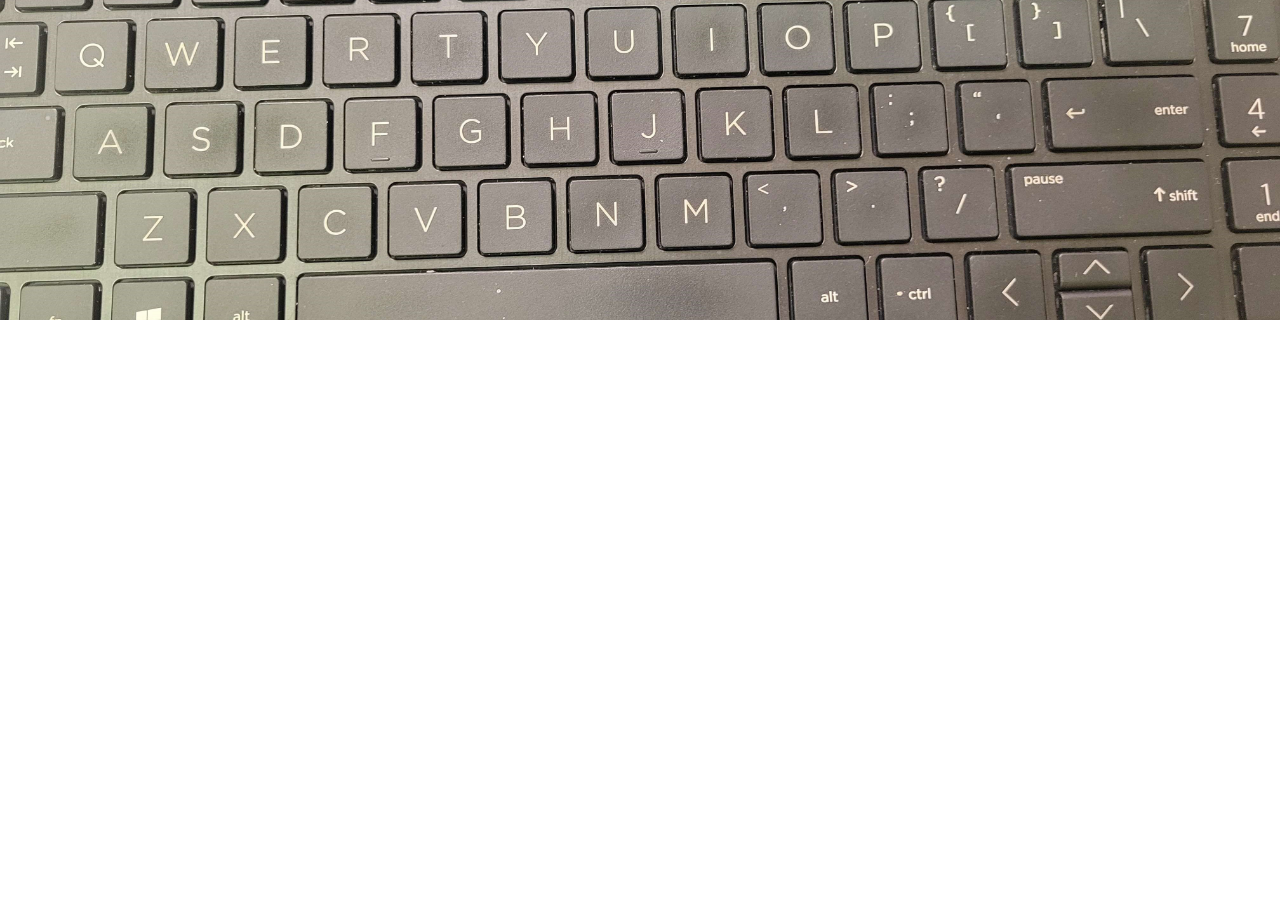
==== about.html @ d98260fb "redesigning" ====
<!DOCTYPE html>
<head>
    <meta charset="utf-8" />
    <title>Ryan Smith</title>
    <link rel="stylesheet" href="./style.css">
</head>
<body>
    <div id="aboutMeTop">
        <img src="./placeHolder.jpg" alt="placeholder" id="aboutMeTopPhoto">
    </div>
</body>
</html>
---- style.css ----
body{
    margin: 0;
    padding: 0;
}

#aboutMeTop{
    display: flex;
    justify-content: center;
    background-color: blueviolet;
}

#aboutMeTopPhoto, #aboutmeTop{
    max-width: 100%;
}
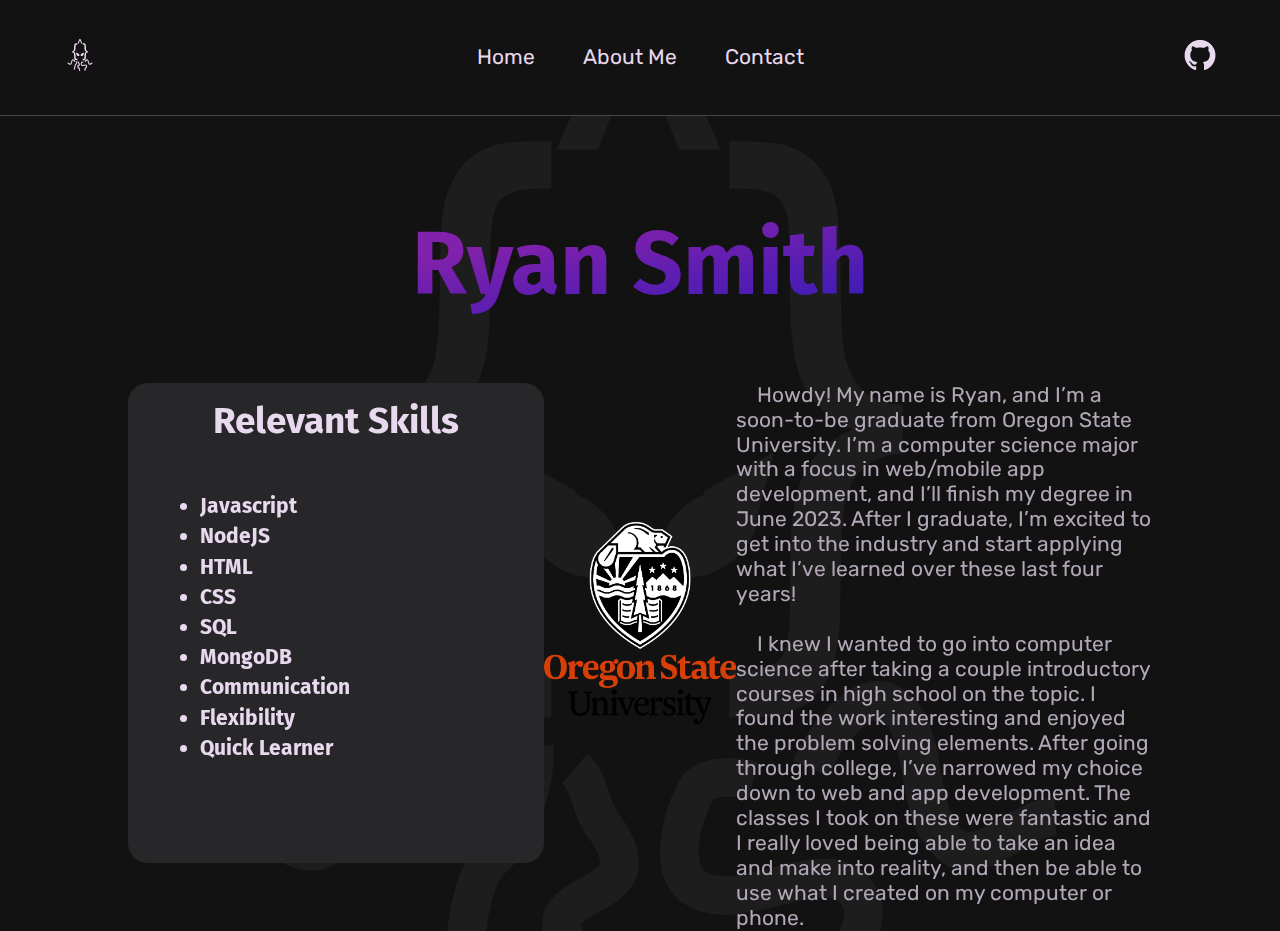
==== commit 48944369: "Redesign pt 1" ====
--- a/about.html
+++ b/about.html
@@ -2,11 +2,65 @@
 <head>
     <meta charset="utf-8" />
     <title>Ryan Smith</title>
+    <link rel="stylesheet" href="https://fonts.googleapis.com/css2?family=Rubik">
+    <link rel="stylesheet" href="https://fonts.googleapis.com/css2?family=Fira+Sans">
     <link rel="stylesheet" href="./style.css">
 </head>
 <body>
-    <div id="aboutMeTop">
-        <img src="./placeHolder.jpg" alt="placeholder" id="aboutMeTopPhoto">
+    
+    <div class="header">
+        <a href="./index.html">
+            <img src="./squid-black.svg" alt="SquidHater1" id="myLogo">
+        </a>
+
+        <div class="navigation">
+            <a href="./index.html" class="navLink" id="homeLink">
+                <p class="navText">Home</p>
+            </a>
+            <a href="./about.html" class="navLink" id="aboutLink">
+                <p class="navText">About Me</p>
+            </a>
+            <a href="./contact.html" class="navLink" id="ContactLink">
+                <p class="navText">Contact</p>
+            </a>
+        </div>
+
+        <a href="https://github.com/SquidHater1">
+            <img src="./github-mark.png" alt="Github" id="githubLogo">
+        </a>
     </div>
+
+    <div class="hero" id="aboutHero">
+        <h1 class="gradientText" id="aboutTitle">Ryan Smith</h1>
+        <div id="aboutHeroContent">
+            <div id="relevantSkills">
+                <div id="relevantSkillsContent">
+                    <h4 id="relevantSkillsTitle">Relevant Skills</h4>
+                    <ul id="relevantSkillsList">
+                        <li>Javascript</li>
+                        <li>NodeJS</li>
+                        <li>HTML</li>
+                        <li>CSS</li>
+                        <li>SQL</li>
+                        <li>MongoDB</li>
+                        <li>Communication</li>
+                        <li>Flexibility</li>
+                        <li>Quick Learner</li>
+                    </ul>
+                </div>
+            </div>
+            <img src="./osuLogo.png" id="osuLogo">
+            <div id="aboutMeText">
+                <p id="aboutMeP">&emsp;Howdy! My name is Ryan, and I’m a soon-to-be graduate from Oregon State University. I’m a computer science major with a focus in web/mobile app development, and I’ll finish my degree in June 2023. After I graduate, I’m excited to get into the industry and start applying what I’ve learned over these last four years!<br><br>&emsp;I knew I wanted to go into computer science after taking a couple introductory courses in high school on the topic. I found the work interesting and enjoyed the problem solving elements. After going through college, I’ve narrowed my choice down to web and app development. The classes I took on these were fantastic and I really loved being able to take an idea and make into reality, and then be able to use what I created on my computer or phone.</p>
+            </div>
+        </div>
+    </div>
+
+    <div class="backgroundDiv">
+        <img src="./squid-black.svg" id="backgroundImg">
+    </div>
+
+    
 </body>
-</html>+
+</html>
--- a/style.css
+++ b/style.css
@@ -1,14 +1,302 @@
-body{
-    margin: 0;
-    padding: 0;
-}
-
-#aboutMeTop{
-    display: flex;
-    justify-content: center;
-    background-color: blueviolet;
-}
-
-#aboutMeTopPhoto, #aboutmeTop{
-    max-width: 100%;
+:root{
+    --primary: #8221AB;
+    --secondary: #321AB8;
+    --mainBackground: #121212;
+    --white: #E8D9EE;
+    --white75: #B2A7B7;
+    --white50: #7D7680;
+    --white25: #484449;
+    --white10: #272628;
+    --white5: #1D1C1D;
+    --error: #D81639;
+}
+
+html, body{
+    margin:0px;
+    padding:0px;
+}
+
+body{
+    background-color: var(--mainBackground);
+}
+
+a{
+    color: var(--white);
+    text-decoration: none;
+}
+
+a :hover{
+    text-decoration: underline;
+}
+
+h1, h2, h3, h4, h5, h6{
+    font-family: "Fira Sans", sans-serif;
+    color: var(--white);
+    font-weight: bold;
+    margin: 0px;
+    padding: 0px;
+}
+
+h1{
+    font-size: 89px;
+    line-height: 106.8px;
+}
+
+h2{
+    font-size:67px;
+    line-height: 80.4px;
+}
+
+h3{
+    font-size:50px;
+    font-weight: normal;
+    line-height: 60px;
+}
+
+h4{
+    font-size:37px;
+    line-height: 44.4px;
+}
+
+h5{
+    font-size:28px;
+    line-height: 33.6px;
+}
+
+h6{
+    font-size:21px;
+    line-height: 25.2px;
+}
+
+p{
+    color: var(--white75);
+    font-size: 21px;
+    font-family: "Rubik", sans-serif;
+    line-height: 24.9px;
+}
+
+.backgroundDiv{
+    display: flex;
+    justify-content: center;
+    align-items: center;
+    position: fixed;
+    top: 0px;
+    width: 100%;
+    z-index: -1;
+}
+
+#backgroundImg{
+    width: 1080px;
+    height: 1080px;
+    filter: invert(11%) sepia(0%) saturate(2648%) hue-rotate(357deg) brightness(89%) contrast(96%);
+}
+
+.header{
+    padding-top: 24px;
+    padding-bottom:24px;
+    padding-left: 64px;
+    padding-right: 64px;
+    display: flex;
+    justify-content: space-between;
+    align-items: center;
+    align-content: center;
+    border-bottom: 1px solid var(--white25);
+    background-color: var(--mainBackground);
+    position: sticky;
+    top: 0px;
+    z-index: 1;
+}
+
+.navigation{
+    display: flex;
+}
+
+#myLogo{
+    width: 32px;
+    height: 32px;
+    filter: invert(96%) sepia(2%) saturate(5751%) hue-rotate(201deg) brightness(91%) contrast(107%);
+}
+
+.navLink{
+    text-decoration: none;
+    padding-left: 24px;
+    padding-right: 24px;
+}
+
+.navText{
+    color: var(--white);
+}
+
+#githubLogo{
+    width: 32px;
+    height: 32px;
+}
+
+.hero{
+    display: flex;
+    justify-content: space-between;
+    padding-left:128px;
+    padding-right: 128px;;
+    padding-top: 96px;
+    align-items: center;
+    padding-bottom: 800px;
+    gap: 64px;
+}
+
+.homeIntro{
+    display: flex;
+    flex-direction: column;
+    width: 640px;
+    height: 540px;
+    justify-content: space-evenly;
+    align-items: center;
+    text-align: center;
+}
+
+.gradientText{
+    background-image: linear-gradient(170deg, rgba(130,33,171,1) 25%, rgba(50,26,184,1) 100%);
+    background-clip: text;
+    -webkit-background-clip: text;
+    color: transparent;
+    width:fit-content;
+}
+
+#seeWorkButton{
+    display: flex;
+    justify-content: center;
+    align-items: center;
+    padding-left: 64px;
+    padding-right: 64px;
+    padding-top: 16px;
+    padding-bottom: 16px;
+    border-radius: 100px;
+    background: rgb(130,33,171);
+    background: linear-gradient(170deg, rgba(130,33,171,1) 25%, rgba(50,26,184,1) 100%);
+}
+
+.buttonText{
+    color: var(--white);
+    font-weight: bold;
+}
+
+.buttonDownArrow{
+    width: 32px;
+    height: 32px;
+    padding-left: 24px;
+    filter: invert(96%) sepia(2%) saturate(5751%) hue-rotate(201deg) brightness(91%) contrast(107%);
+}
+
+.homePhoto{
+    background-color: var(--white10);
+    width: 400px;
+    padding: 40px;
+    border-radius: 20px;
+}
+
+.projectsArea{
+    display: flex;
+    flex-direction: column;
+    justify-content:space-between;
+    align-items: center;
+    padding-left: 64px;
+    padding-right: 64px;
+}
+
+
+.projectsList{
+    padding-top: 96px;
+    display: flex;
+    flex-wrap: wrap;
+    width: 100%;
+    justify-content: center;
+    align-items: center;
+    gap: 64px;
+}
+
+.project{
+    width: 400px;
+    height: 600px;
+    background-color: var(--white10);
+    border-radius: 10px;
+    display: flex;
+    flex-direction: column;
+    justify-content: flex-start;
+    align-items: center;
+}
+
+.projectColor{
+    margin-top: 24px;
+    width: 384px;
+    height: 157px;
+    background-color: white;
+}
+
+
+#tahawColor{
+    background-color: #B599D2;
+}
+
+#tahawImg{
+    width: 360px;
+    position: absolute;
+    margin-top: 48px;
+}
+
+#tahawText{
+    margin-top: 64px;
+    text-align: center;
+}
+
+
+
+
+#aboutHero{
+    flex-direction: column;
+    padding-bottom: 0px;
+}
+
+#aboutHeroContent{
+    width: 100%;
+    display: flex;
+    justify-content: space-between;
+    padding-left:0px;
+    padding-right: 0px;
+    align-items: center;
+}
+
+#relevantSkills{
+    width: 480px;
+    height: 480px;
+    background-color: var(--white10);
+    border-radius: 20px;
+}
+
+#relevantSkillsContent{
+    text-align: center;
+    margin-top: 16px;
+}
+
+ul#relevantSkillsList{
+    text-align: left;
+    font-family: "Fira Sans", sans-serif;
+    color: var(--white);
+    font-weight: bold;
+    font-size:21px;
+    line-height: 30.2px;
+    margin-top: 48px;
+    margin-left: 32px;
+}
+
+#aboutMeText{
+    width: 480px;
+    height: 480px;
+    
+}
+#aboutMeP{
+    margin: 0px;
+    padding: 0px;
+}
+
+#osuLogo{
+    width: 192px;
 }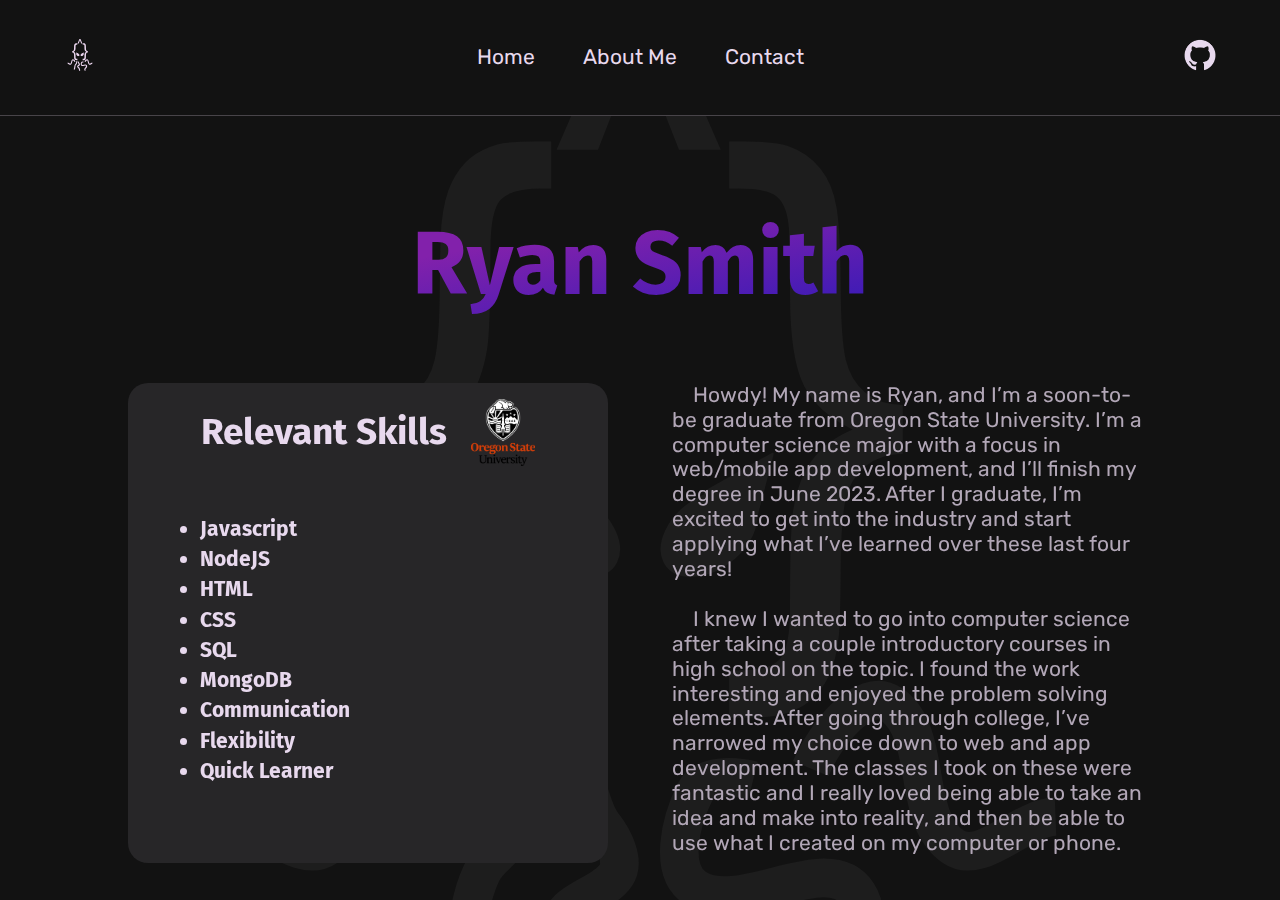
==== commit c8af1dba: "Repositioned OSU logo" ====
--- a/about.html
+++ b/about.html
@@ -35,7 +35,11 @@
         <div id="aboutHeroContent">
             <div id="relevantSkills">
                 <div id="relevantSkillsContent">
-                    <h4 id="relevantSkillsTitle">Relevant Skills</h4>
+                    <div id="relevantSkillsTitleDiv">
+                        <h4 id="relevantSkillsTitle">Relevant Skills</h4>
+                        <img src="./osuLogo.png" id="osuLogo">
+                    </div>
+                    
                     <ul id="relevantSkillsList">
                         <li>Javascript</li>
                         <li>NodeJS</li>
@@ -49,7 +53,7 @@
                     </ul>
                 </div>
             </div>
-            <img src="./osuLogo.png" id="osuLogo">
+            
             <div id="aboutMeText">
                 <p id="aboutMeP">&emsp;Howdy! My name is Ryan, and I’m a soon-to-be graduate from Oregon State University. I’m a computer science major with a focus in web/mobile app development, and I’ll finish my degree in June 2023. After I graduate, I’m excited to get into the industry and start applying what I’ve learned over these last four years!<br><br>&emsp;I knew I wanted to go into computer science after taking a couple introductory courses in high school on the topic. I found the work interesting and enjoyed the problem solving elements. After going through college, I’ve narrowed my choice down to web and app development. The classes I took on these were fantastic and I really loved being able to take an idea and make into reality, and then be able to use what I created on my computer or phone.</p>
             </div>
--- a/style.css
+++ b/style.css
@@ -186,9 +186,10 @@
     filter: invert(96%) sepia(2%) saturate(5751%) hue-rotate(201deg) brightness(91%) contrast(107%);
 }
 
-.homePhoto{
+homePhoto{
     background-color: var(--white10);
     width: 400px;
+    height: 400px;
     padding: 40px;
     border-radius: 20px;
 }
@@ -271,6 +272,13 @@
     border-radius: 20px;
 }
 
+#relevantSkillsTitleDiv{
+    display: flex;
+    justify-content: center;
+    align-items: center;
+    gap: 24px;
+}
+
 #relevantSkillsContent{
     text-align: center;
     margin-top: 16px;
@@ -298,5 +306,5 @@
 }
 
 #osuLogo{
-    width: 192px;
+    width: 64px;
 }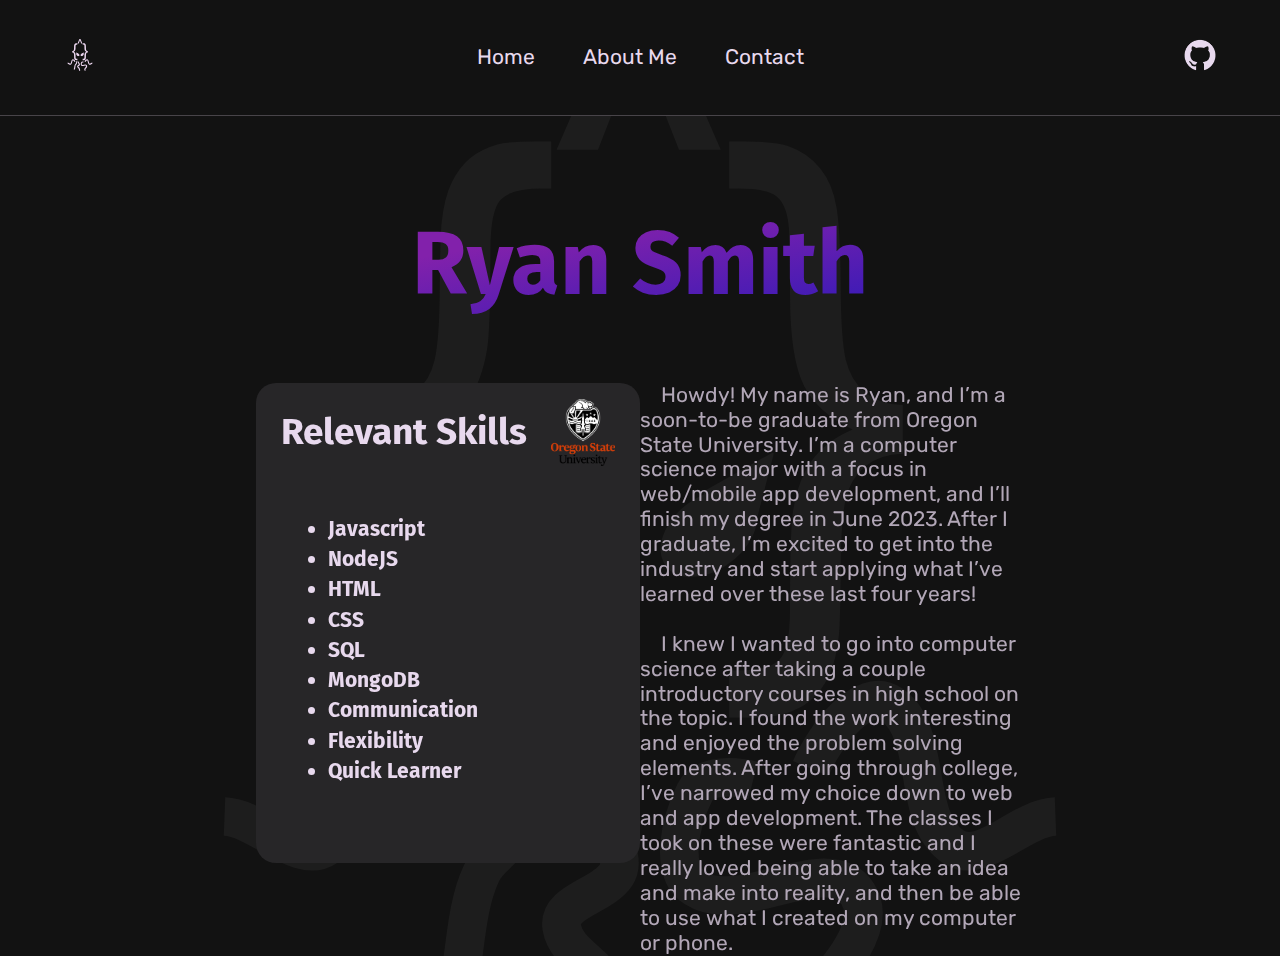
==== commit 6c9208a7: "Added form and started js" ====
--- a/about.html
+++ b/about.html
@@ -5,6 +5,7 @@
     <link rel="stylesheet" href="https://fonts.googleapis.com/css2?family=Rubik">
     <link rel="stylesheet" href="https://fonts.googleapis.com/css2?family=Fira+Sans">
     <link rel="stylesheet" href="./style.css">
+    <script src="./index.js" charset="utf-8" defer></script>
 </head>
 <body>
     
--- a/style.css
+++ b/style.css
@@ -68,7 +68,7 @@
     line-height: 25.2px;
 }
 
-p{
+p, .formText{
     color: var(--white75);
     font-size: 21px;
     font-family: "Rubik", sans-serif;
@@ -161,7 +161,7 @@
     width:fit-content;
 }
 
-#seeWorkButton{
+#seeWorkButton, #submitFormButton{
     display: flex;
     justify-content: center;
     align-items: center;
@@ -186,7 +186,7 @@
     filter: invert(96%) sepia(2%) saturate(5751%) hue-rotate(201deg) brightness(91%) contrast(107%);
 }
 
-homePhoto{
+#homePhoto{
     background-color: var(--white10);
     width: 400px;
     height: 400px;
@@ -237,13 +237,13 @@
     background-color: #B599D2;
 }
 
-#tahawImg{
+.projectImg{
     width: 360px;
     position: absolute;
     margin-top: 48px;
 }
 
-#tahawText{
+.projectText{
     margin-top: 64px;
     text-align: center;
 }
@@ -254,6 +254,8 @@
 #aboutHero{
     flex-direction: column;
     padding-bottom: 0px;
+    padding-left: 256px;
+    padding-right: 256px;
 }
 
 #aboutHeroContent{
@@ -307,4 +309,55 @@
 
 #osuLogo{
     width: 64px;
+}
+
+#contactFormDiv{
+    margin-top: 96px;
+    background-color: var(--white10);
+    margin-left: 480px;
+    margin-right: 480px;
+    display: flex;
+    flex-direction: column;
+    justify-content: center;
+    align-items: center;
+    padding-top: 32px;
+    padding-bottom: 32px;
+    min-width: 512px;
+    border-radius: 20px;
+}
+
+#contactForm{
+    display: flex;
+    flex-direction: column;
+    width: 64%;
+}
+
+input[type=text], input[type=email], input[type="tel:123-456-7890"]{
+    background-color: var(--white);
+    border-radius: 4px;
+    border: 4px solid;
+    border-color: var(--white);
+    width: 100%;
+    height: 40px;
+    margin-bottom: 24px;
+}
+
+input[type=text]:focus, input[type=email]:focus, input[type="tel:123-456-7890"]:focus{
+    border-color: var(--primary);
+}
+
+input:required:not(:focus):not(:placeholder-shown):invalid{
+    border-color: var(--error);
+}
+
+.formText{
+    color: var(--white75);
+    margin-top: 24px;
+}
+
+#submitFormButton{
+    margin-top: 24px;
+    margin-bottom: 24px;
+    width: 50%;
+    align-self: center;
 }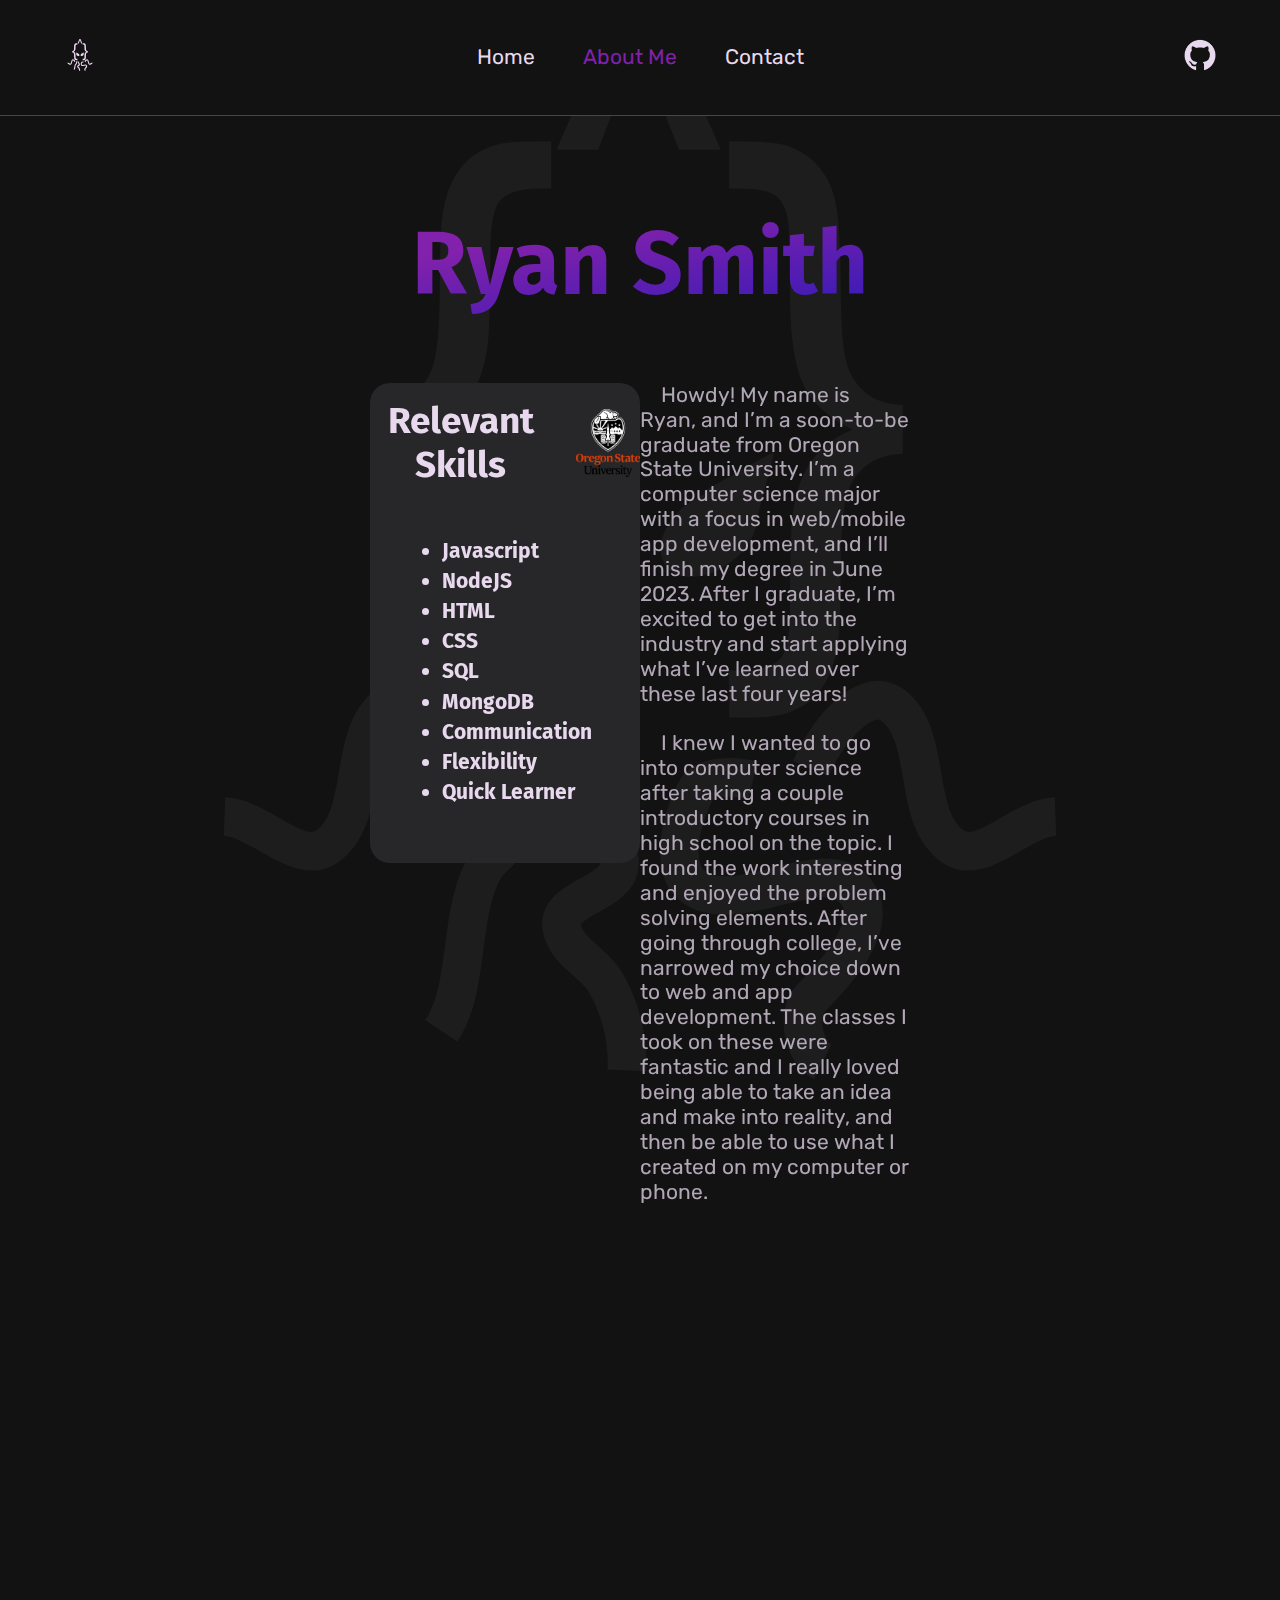
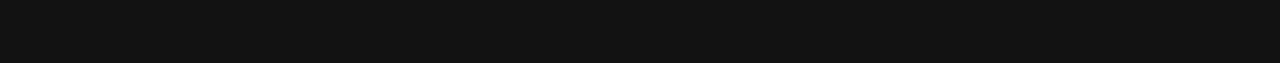
==== commit 42670b4e: "Made better on small screens and more js" ====
--- a/about.html
+++ b/about.html
@@ -1,10 +1,12 @@
 <!DOCTYPE html>
 <head>
     <meta charset="utf-8" />
+    <meta name="viewport" content="width=device-width, initial-scale=1.0">
     <title>Ryan Smith</title>
     <link rel="stylesheet" href="https://fonts.googleapis.com/css2?family=Rubik">
     <link rel="stylesheet" href="https://fonts.googleapis.com/css2?family=Fira+Sans">
     <link rel="stylesheet" href="./style.css">
+    <link rel="icon" href="./squidIcon.ico">
     <script src="./index.js" charset="utf-8" defer></script>
 </head>
 <body>
@@ -16,13 +18,13 @@
 
         <div class="navigation">
             <a href="./index.html" class="navLink" id="homeLink">
-                <p class="navText">Home</p>
+                <p class="navText" id="homeLinkText">Home</p>
             </a>
             <a href="./about.html" class="navLink" id="aboutLink">
-                <p class="navText">About Me</p>
+                <p class="navText" id="aboutLinkText">About Me</p>
             </a>
-            <a href="./contact.html" class="navLink" id="ContactLink">
-                <p class="navText">Contact</p>
+            <a href="./contact.html" class="navLink" id="contactLink">
+                <p class="navText" id="contactLinkText">Contact</p>
             </a>
         </div>
 
--- a/style.css
+++ b/style.css
@@ -134,20 +134,23 @@
 
 .hero{
     display: flex;
-    justify-content: space-between;
-    padding-left:128px;
-    padding-right: 128px;;
-    padding-top: 96px;
-    align-items: center;
-    padding-bottom: 800px;
+    justify-content: space-evenly;
+    margin-left:8.88%;
+    margin-right: 8.88%;
+    margin-top: 96px;
+    align-items: center;
+    margin-bottom: 800px;
     gap: 64px;
+    flex-wrap: wrap;
 }
 
 .homeIntro{
     display: flex;
     flex-direction: column;
-    width: 640px;
-    height: 540px;
+    width: 44.44%;
+    max-width: 640px;
+    min-width: 584px;
+    height: 37.5%;
     justify-content: space-evenly;
     align-items: center;
     text-align: center;
@@ -188,8 +191,10 @@
 
 #homePhoto{
     background-color: var(--white10);
-    width: 400px;
-    height: 400px;
+    width: 27.77%;
+    height: 27.77%;
+    max-width: 400px;
+    min-width: 320px;
     padding: 40px;
     border-radius: 20px;
 }
@@ -203,6 +208,9 @@
     padding-right: 64px;
 }
 
+#projectsTitle{
+    scroll-margin-top: 128px;
+}
 
 .projectsList{
     padding-top: 96px;
@@ -230,6 +238,7 @@
     width: 384px;
     height: 157px;
     background-color: white;
+    border-radius: 5px;
 }
 
 
@@ -237,10 +246,20 @@
     background-color: #B599D2;
 }
 
+#ecloneColor{
+    background-color: #212833;
+}
+
+#goldenColor{
+    background-color: #AB9416;
+}
+
 .projectImg{
-    width: 360px;
+    max-width: 360px;
+    max-height: 180px;
     position: absolute;
     margin-top: 48px;
+    border-radius: 2px;
 }
 
 .projectText{
@@ -311,18 +330,21 @@
     width: 64px;
 }
 
+#contactBodyContent{
+    display: flex;
+    justify-content: center;
+    width: 100%;
+}
+
 #contactFormDiv{
     margin-top: 96px;
     background-color: var(--white10);
-    margin-left: 480px;
-    margin-right: 480px;
-    display: flex;
-    flex-direction: column;
-    justify-content: center;
-    align-items: center;
-    padding-top: 32px;
-    padding-bottom: 32px;
-    min-width: 512px;
+    display: flex;
+    flex-direction: column;
+    justify-content: center;
+    align-items: center;
+    width: 50%;
+    padding: 32px;
     border-radius: 20px;
 }
 
@@ -335,11 +357,11 @@
 input[type=text], input[type=email], input[type="tel:123-456-7890"]{
     background-color: var(--white);
     border-radius: 4px;
-    border: 4px solid;
-    border-color: var(--white);
+    border: none;
+    outline-color: var(--primary);
     width: 100%;
     height: 40px;
-    margin-bottom: 24px;
+    margin-bottom: 16px;
 }
 
 input[type=text]:focus, input[type=email]:focus, input[type="tel:123-456-7890"]:focus{
@@ -352,7 +374,7 @@
 
 .formText{
     color: var(--white75);
-    margin-top: 24px;
+    margin-top: 16px;
 }
 
 #submitFormButton{
@@ -360,4 +382,27 @@
     margin-bottom: 24px;
     width: 50%;
     align-self: center;
-}+}
+
+#nameFieldsDiv{
+    margin-top: 32px;
+    display: flex;
+    justify-content: space-between;
+    gap: 32px;
+}
+
+#fNameDiv, #lNameDiv{
+    flex-grow: 1;
+}
+
+#emailContent{
+    background-color: var(--white);
+    border-radius: 4px;
+    width: 100%;
+    margin-top: 24px;
+}
+
+.projectGithubLink{
+    color: var(--primary);
+}
+
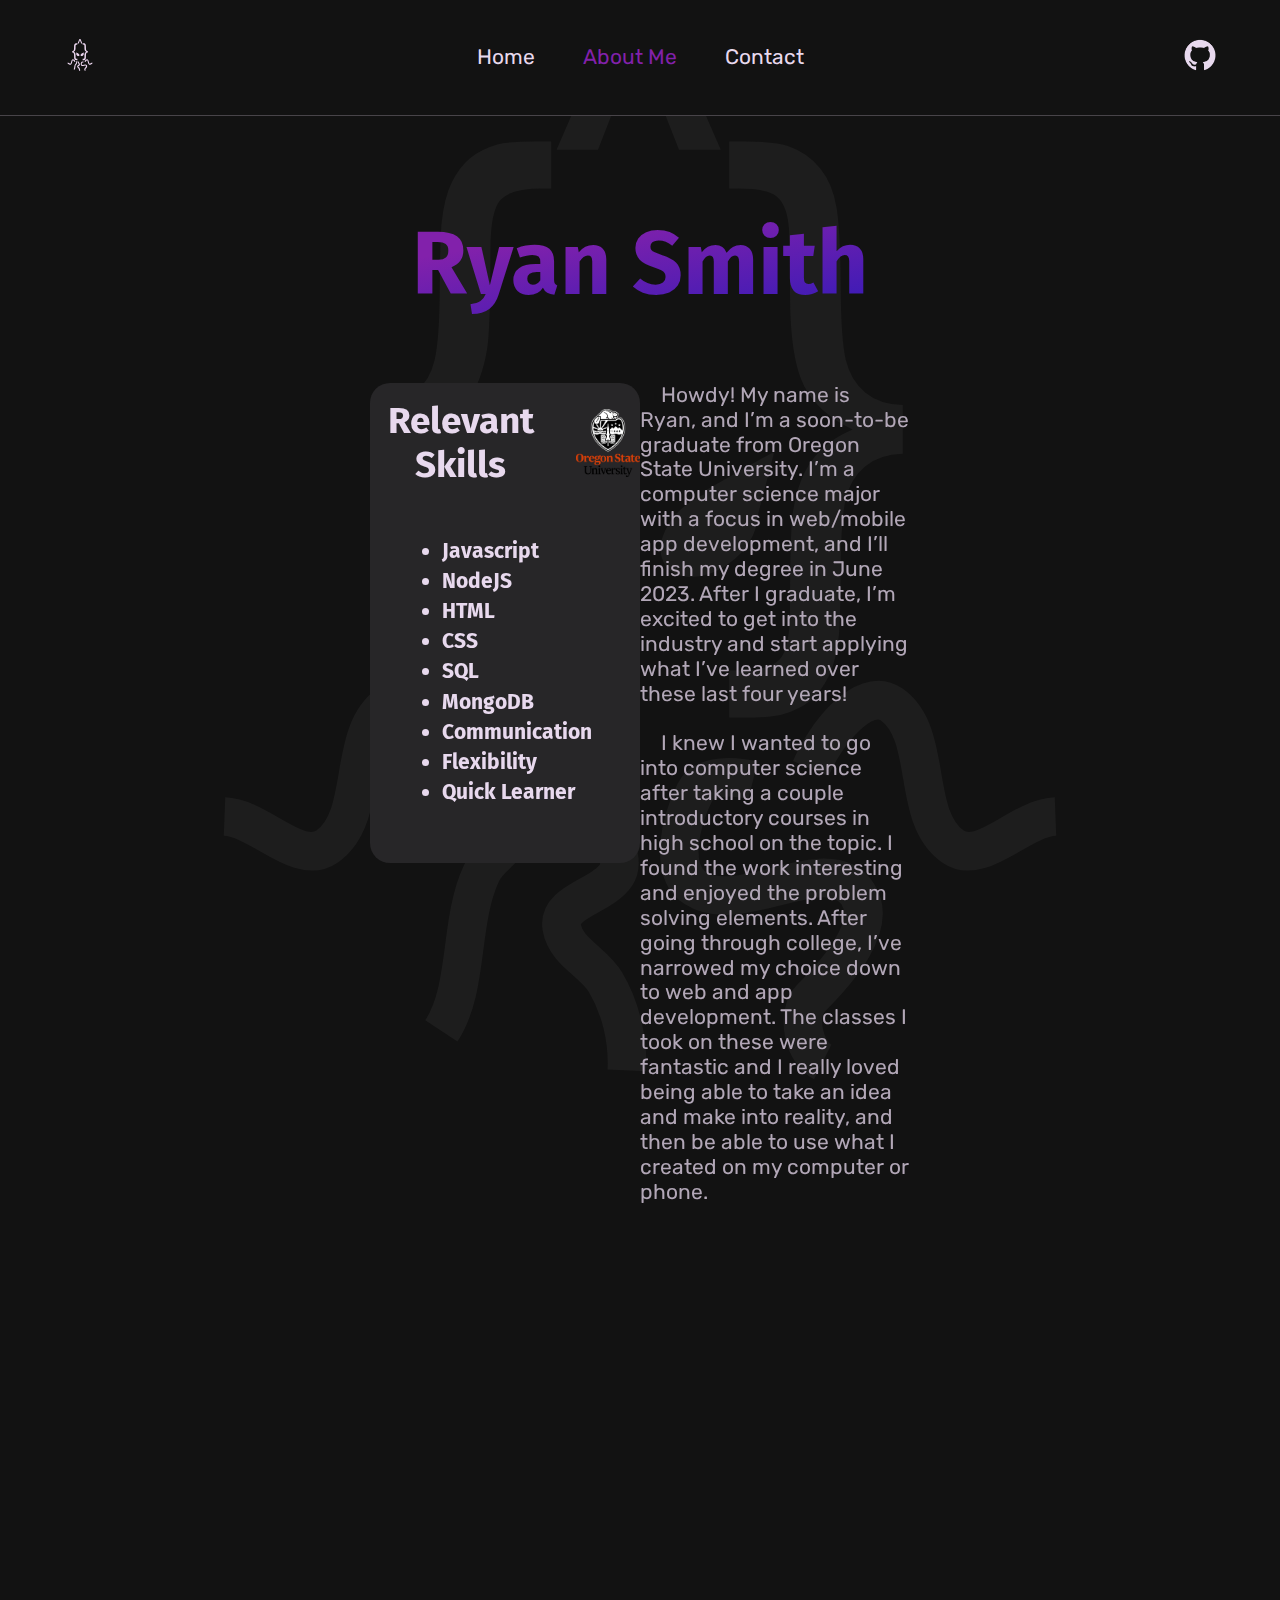
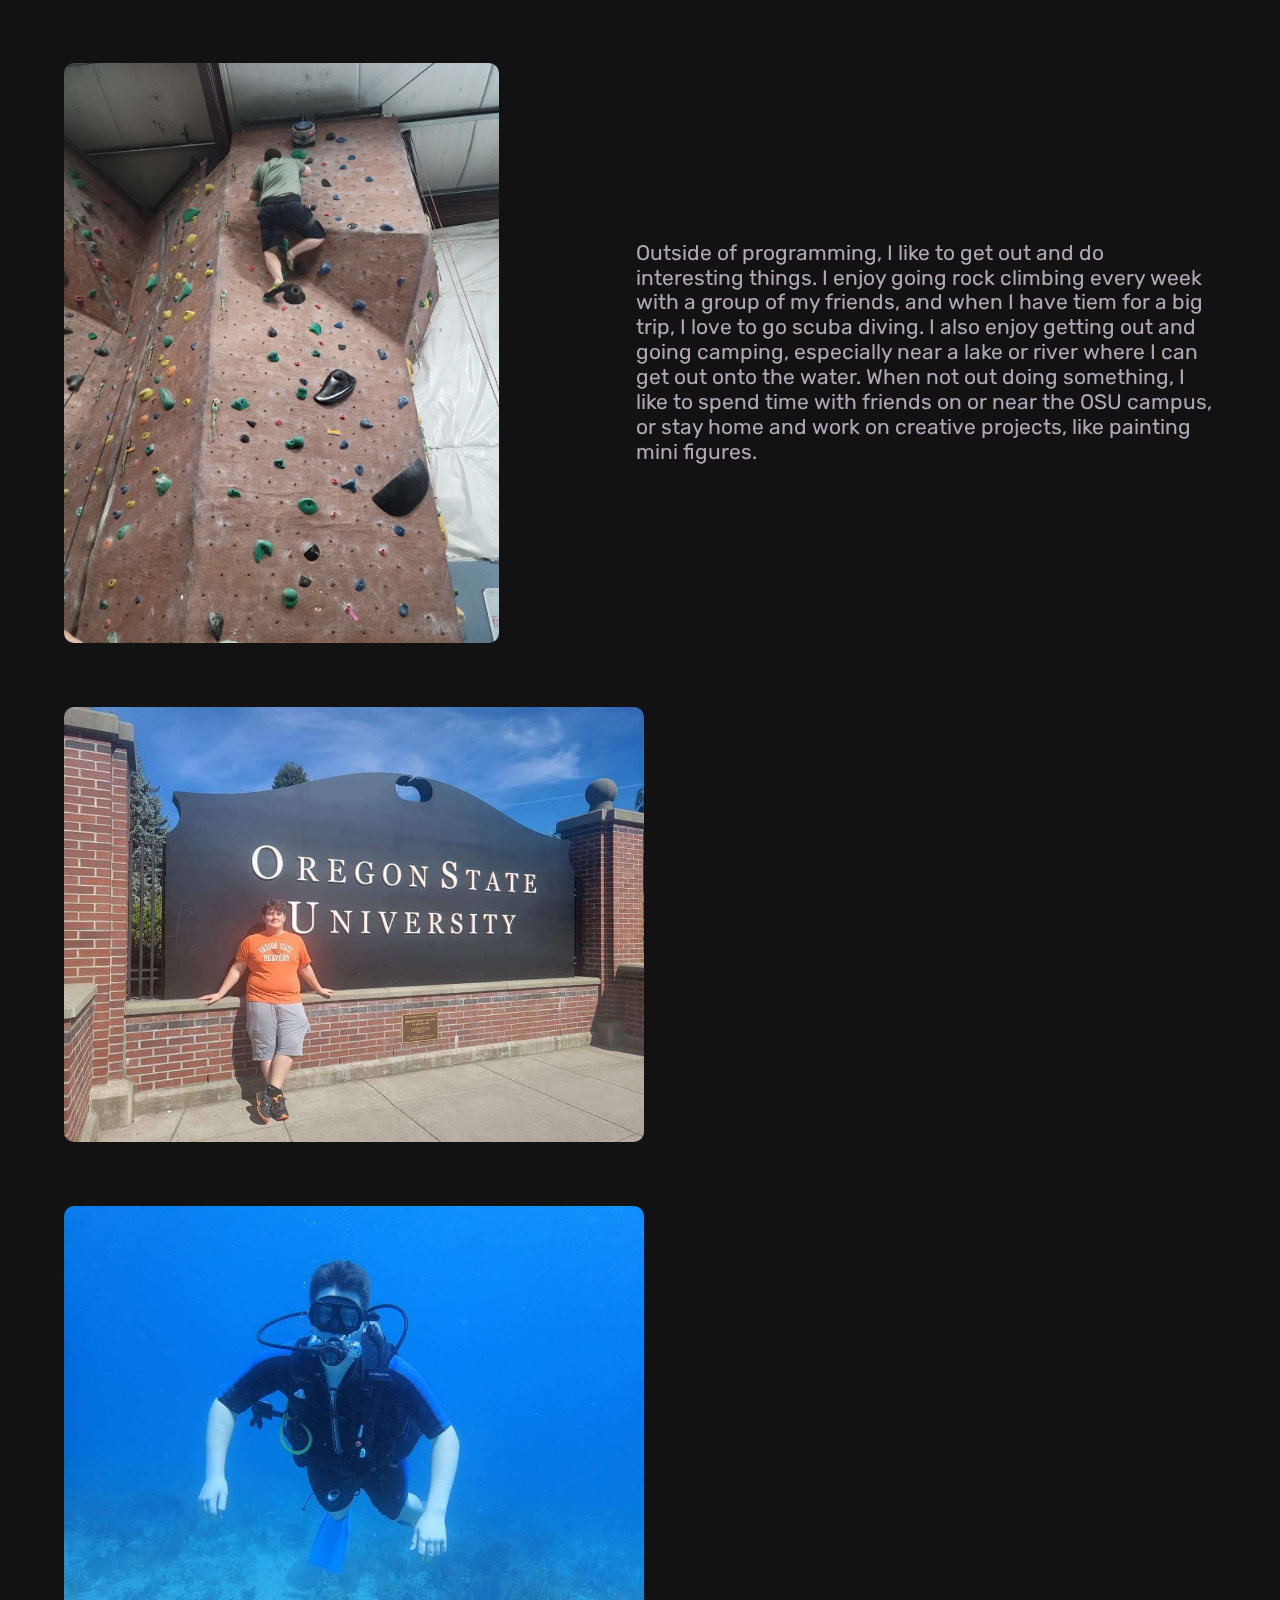
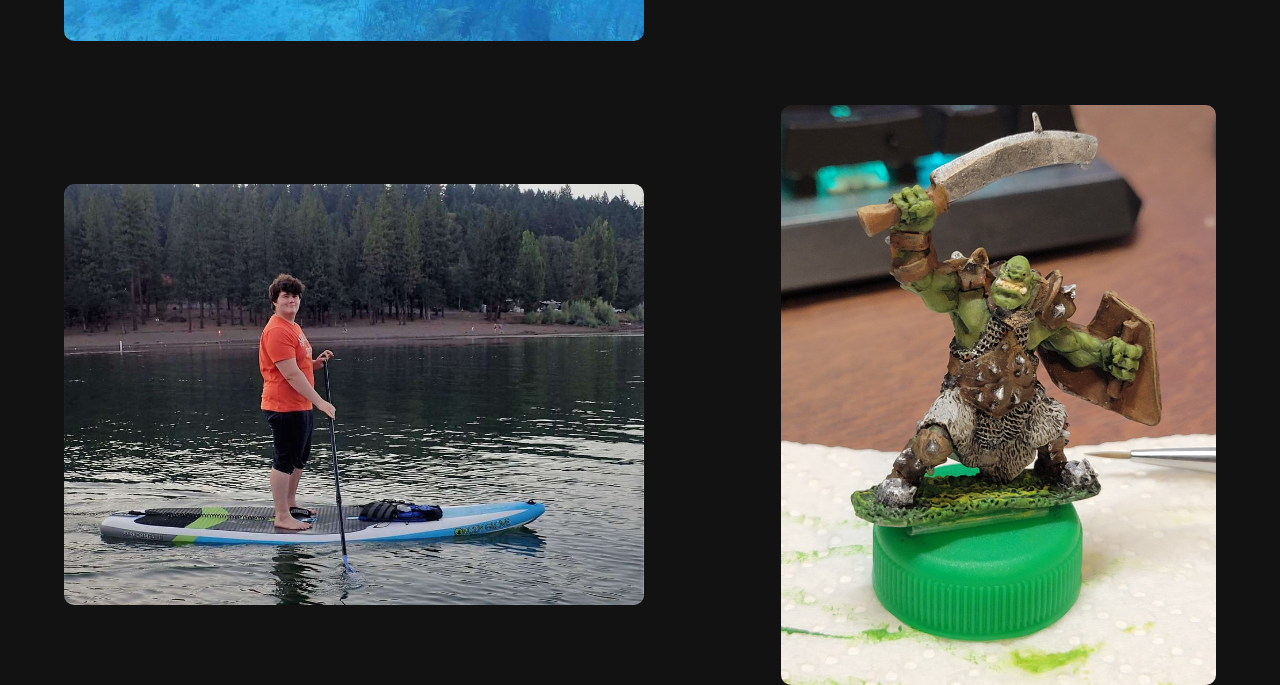
==== commit 4ea246a9: "Added projects and changed home photo" ====
--- a/about.html
+++ b/about.html
@@ -6,14 +6,14 @@
     <link rel="stylesheet" href="https://fonts.googleapis.com/css2?family=Rubik">
     <link rel="stylesheet" href="https://fonts.googleapis.com/css2?family=Fira+Sans">
     <link rel="stylesheet" href="./style.css">
-    <link rel="icon" href="./squidIcon.ico">
+    <link rel="icon" href="./images/squidIcon.ico">
     <script src="./index.js" charset="utf-8" defer></script>
 </head>
 <body>
     
     <div class="header">
         <a href="./index.html">
-            <img src="./squid-black.svg" alt="SquidHater1" id="myLogo">
+            <img src="./images/squid-black.svg" alt="SquidHater1" id="myLogo">
         </a>
 
         <div class="navigation">
@@ -29,7 +29,7 @@
         </div>
 
         <a href="https://github.com/SquidHater1">
-            <img src="./github-mark.png" alt="Github" id="githubLogo">
+            <img src="./images/github-mark.png" alt="Github" id="githubLogo">
         </a>
     </div>
 
@@ -40,7 +40,7 @@
                 <div id="relevantSkillsContent">
                     <div id="relevantSkillsTitleDiv">
                         <h4 id="relevantSkillsTitle">Relevant Skills</h4>
-                        <img src="./osuLogo.png" id="osuLogo">
+                        <img src="./images/osuLogo.png" id="osuLogo">
                     </div>
                     
                     <ul id="relevantSkillsList">
@@ -63,8 +63,17 @@
         </div>
     </div>
 
+    <div id="extraAboutMe">
+        <img src="./images/about/climb.jpg" class="aboutPhotos">
+        <p class="aboutPhotos">Outside of programming, I like to get out and do interesting things. I enjoy going rock climbing every week with a group of my friends, and when I have tiem for a big trip, I love to go scuba diving. I also enjoy getting out and going camping, especially near a lake or river where I can get out onto the water. When not out doing something, I like to spend time with friends on or near the OSU campus, or stay home and work on creative projects, like painting mini figures.</p>
+        <img src="./images/about/osu.jpg" class="aboutPhotos">
+        <img src="./images/about/scuba.jpg" class="aboutPhotos">
+        <img src="./images/about/paddle.jpg" class="aboutPhotos">
+        <img src="./images/about/mini.jpg" class="aboutPhotos">
+    </div>
+
     <div class="backgroundDiv">
-        <img src="./squid-black.svg" id="backgroundImg">
+        <img src="./images/squid-black.svg" id="backgroundImg">
     </div>
 
     
--- a/style.css
+++ b/style.css
@@ -168,6 +168,7 @@
     display: flex;
     justify-content: center;
     align-items: center;
+    border: 0px;
     padding-left: 64px;
     padding-right: 64px;
     padding-top: 16px;
@@ -182,11 +183,15 @@
     font-weight: bold;
 }
 
-.buttonDownArrow{
+.buttonDownArrow, .launchIcon{
     width: 32px;
     height: 32px;
     padding-left: 24px;
     filter: invert(96%) sepia(2%) saturate(5751%) hue-rotate(201deg) brightness(91%) contrast(107%);
+}
+
+.launchIcon{
+    padding-left: 0px;
 }
 
 #homePhoto{
@@ -224,7 +229,7 @@
 
 .project{
     width: 400px;
-    height: 600px;
+    height: 680px;
     background-color: var(--white10);
     border-radius: 10px;
     display: flex;
@@ -241,6 +246,9 @@
     border-radius: 5px;
 }
 
+#portfolioColor{
+    background-color: #6f1c92;
+}
 
 #tahawColor{
     background-color: #B599D2;
@@ -252,6 +260,26 @@
 
 #goldenColor{
     background-color: #AB9416;
+}
+
+#bennyColor{
+    background-color: #DDDDDD;
+}
+
+#tarpaulinColor{
+    background-color: #090b0f;
+}
+
+#uploadColor{
+    background-color: #090b0f;
+}
+
+#authColor{
+    background-color: #090b0f;
+}
+
+#smallColor{
+    background-color: #101010;
 }
 
 .projectImg{
@@ -265,6 +293,12 @@
 .projectText{
     margin-top: 64px;
     text-align: center;
+}
+
+.projectTitle{
+    display: flex;
+    justify-content: center;
+    align-items: center;
 }
 
 
@@ -330,6 +364,24 @@
     width: 64px;
 }
 
+#extraAboutMe{
+    display: flex;
+    flex-wrap: wrap;
+    justify-content: space-between;
+    margin-left: 64px;
+    margin-right: 64px;
+    gap: 64px;
+    align-items: center;
+}
+
+.aboutPhotos{
+    max-width: 580px;
+    max-height: 580px;
+    border-radius: 10px;
+}
+
+
+
 #contactBodyContent{
     display: flex;
     justify-content: center;
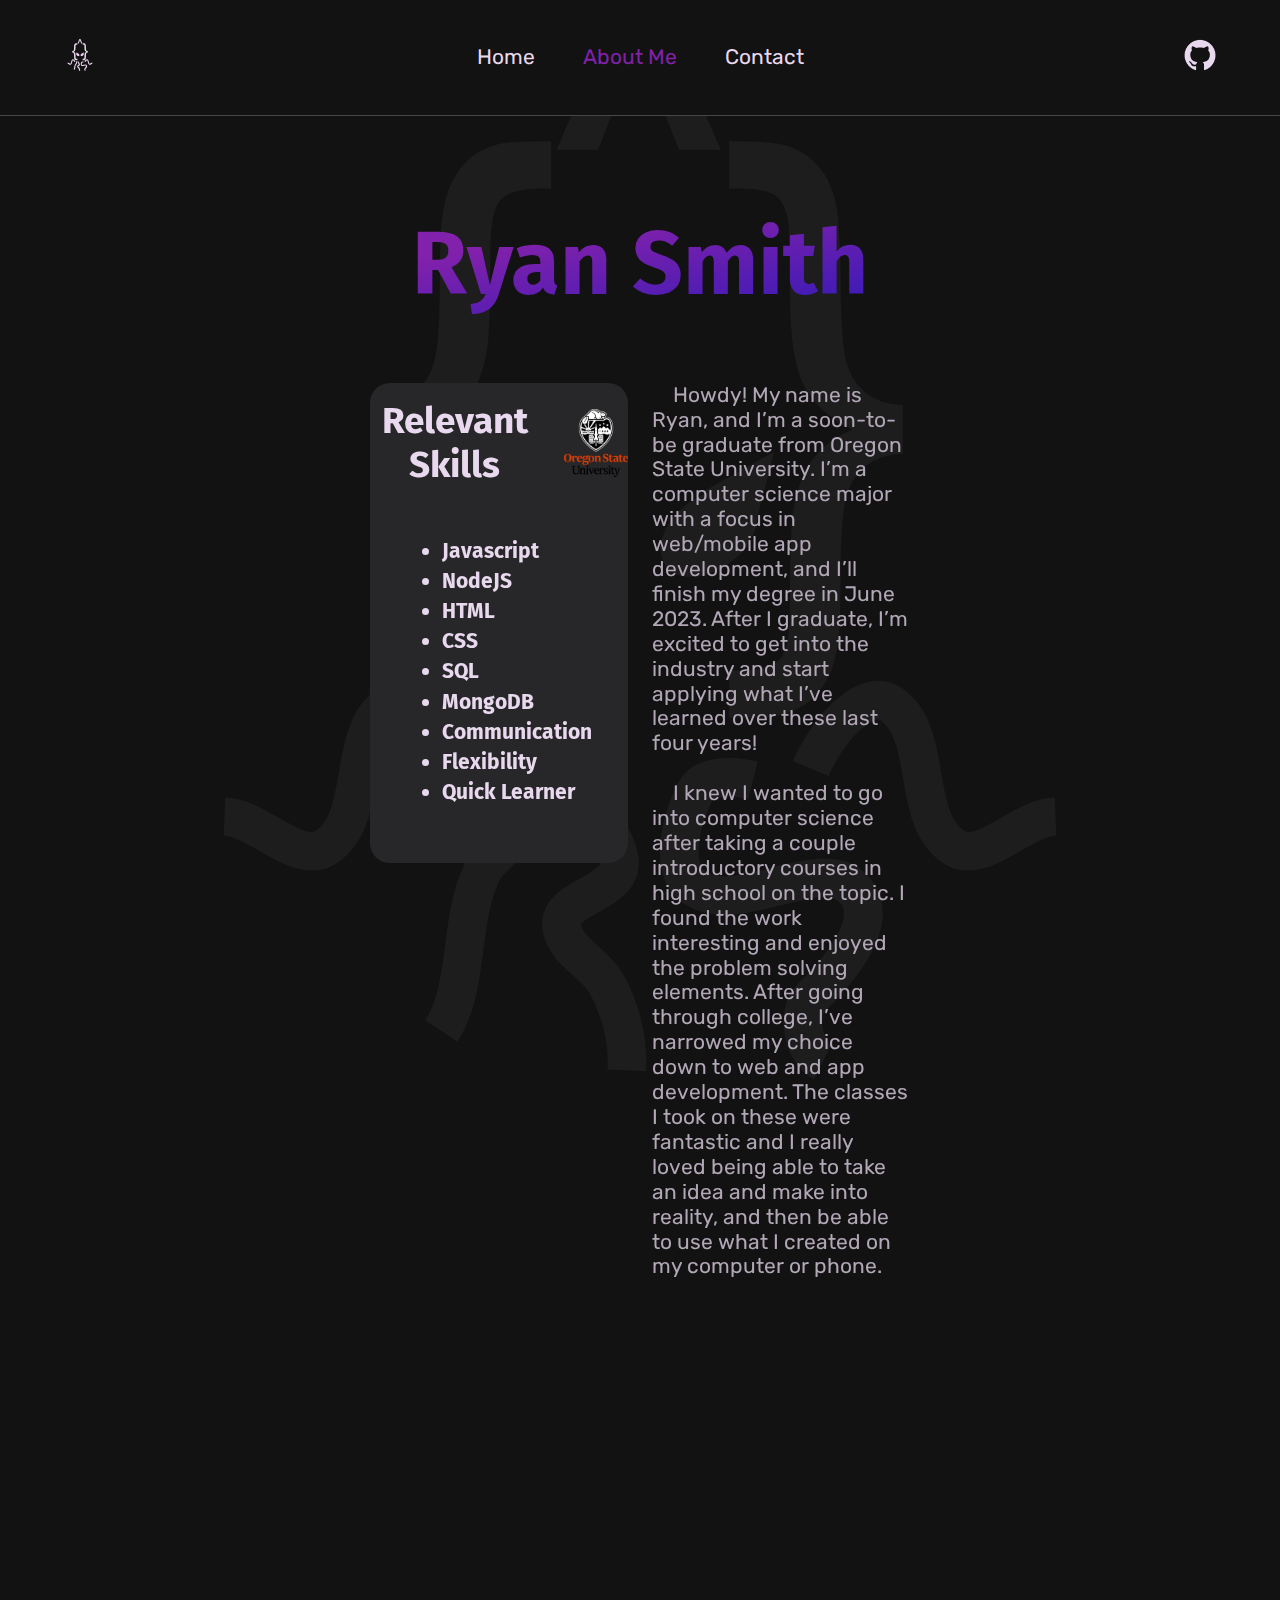
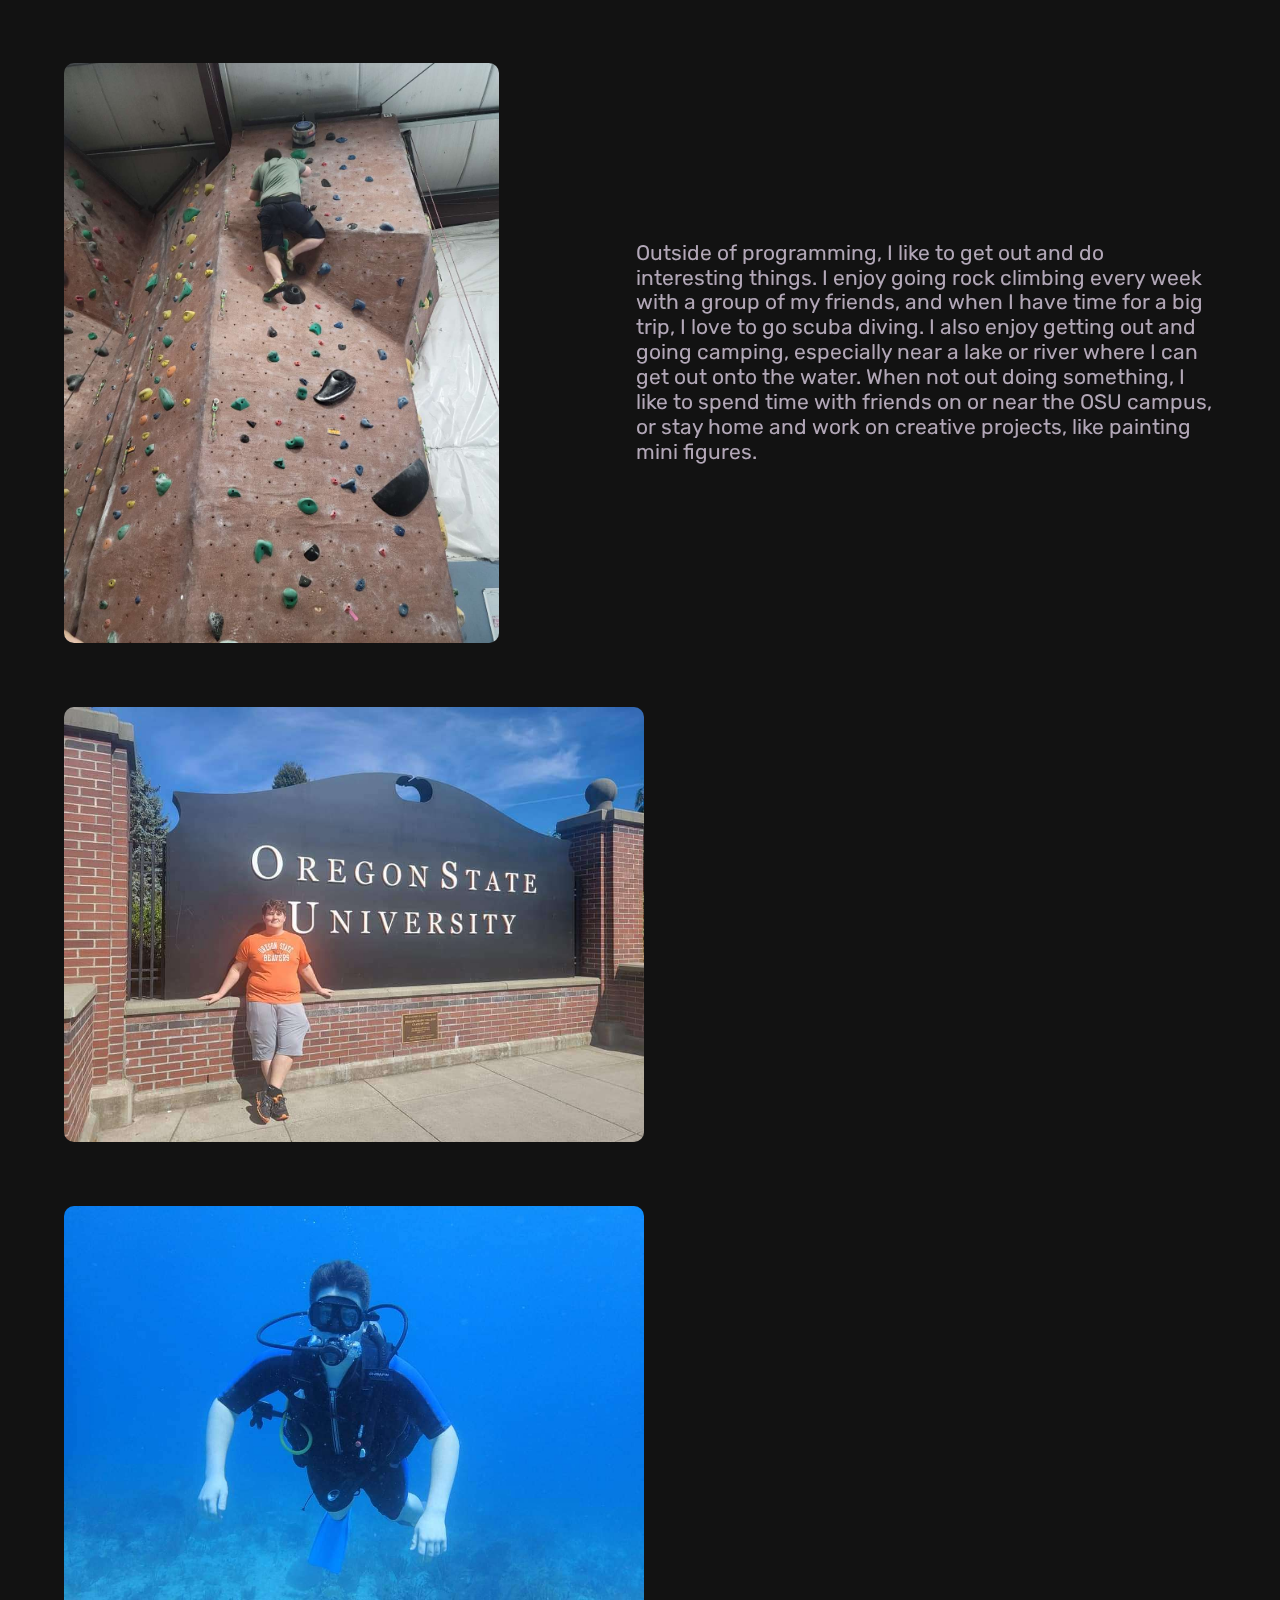
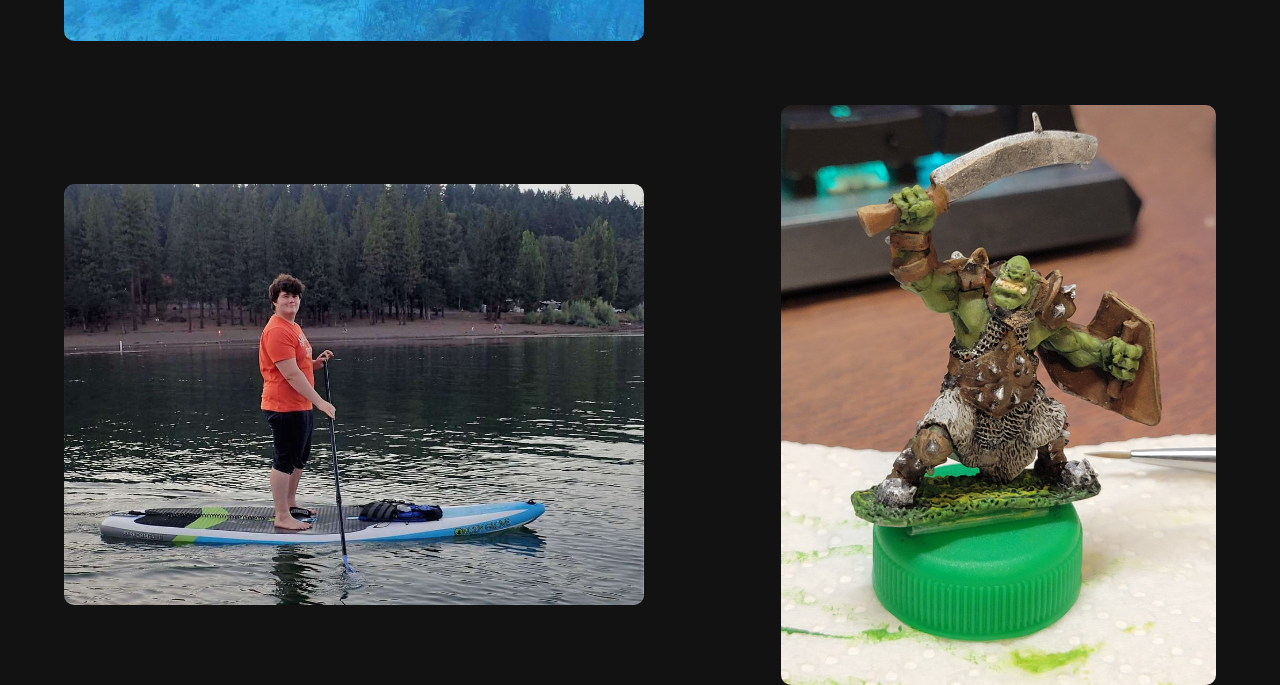
==== commit 020868ed: "fixed spelling mistake" ====
--- a/about.html
+++ b/about.html
@@ -65,7 +65,7 @@
 
     <div id="extraAboutMe">
         <img src="./images/about/climb.jpg" class="aboutPhotos">
-        <p class="aboutPhotos">Outside of programming, I like to get out and do interesting things. I enjoy going rock climbing every week with a group of my friends, and when I have tiem for a big trip, I love to go scuba diving. I also enjoy getting out and going camping, especially near a lake or river where I can get out onto the water. When not out doing something, I like to spend time with friends on or near the OSU campus, or stay home and work on creative projects, like painting mini figures.</p>
+        <p class="aboutPhotos">Outside of programming, I like to get out and do interesting things. I enjoy going rock climbing every week with a group of my friends, and when I have time for a big trip, I love to go scuba diving. I also enjoy getting out and going camping, especially near a lake or river where I can get out onto the water. When not out doing something, I like to spend time with friends on or near the OSU campus, or stay home and work on creative projects, like painting mini figures.</p>
         <img src="./images/about/osu.jpg" class="aboutPhotos">
         <img src="./images/about/scuba.jpg" class="aboutPhotos">
         <img src="./images/about/paddle.jpg" class="aboutPhotos">
--- a/style.css
+++ b/style.css
@@ -315,6 +315,7 @@
     width: 100%;
     display: flex;
     justify-content: space-between;
+    gap: 24px;
     padding-left:0px;
     padding-right: 0px;
     align-items: center;
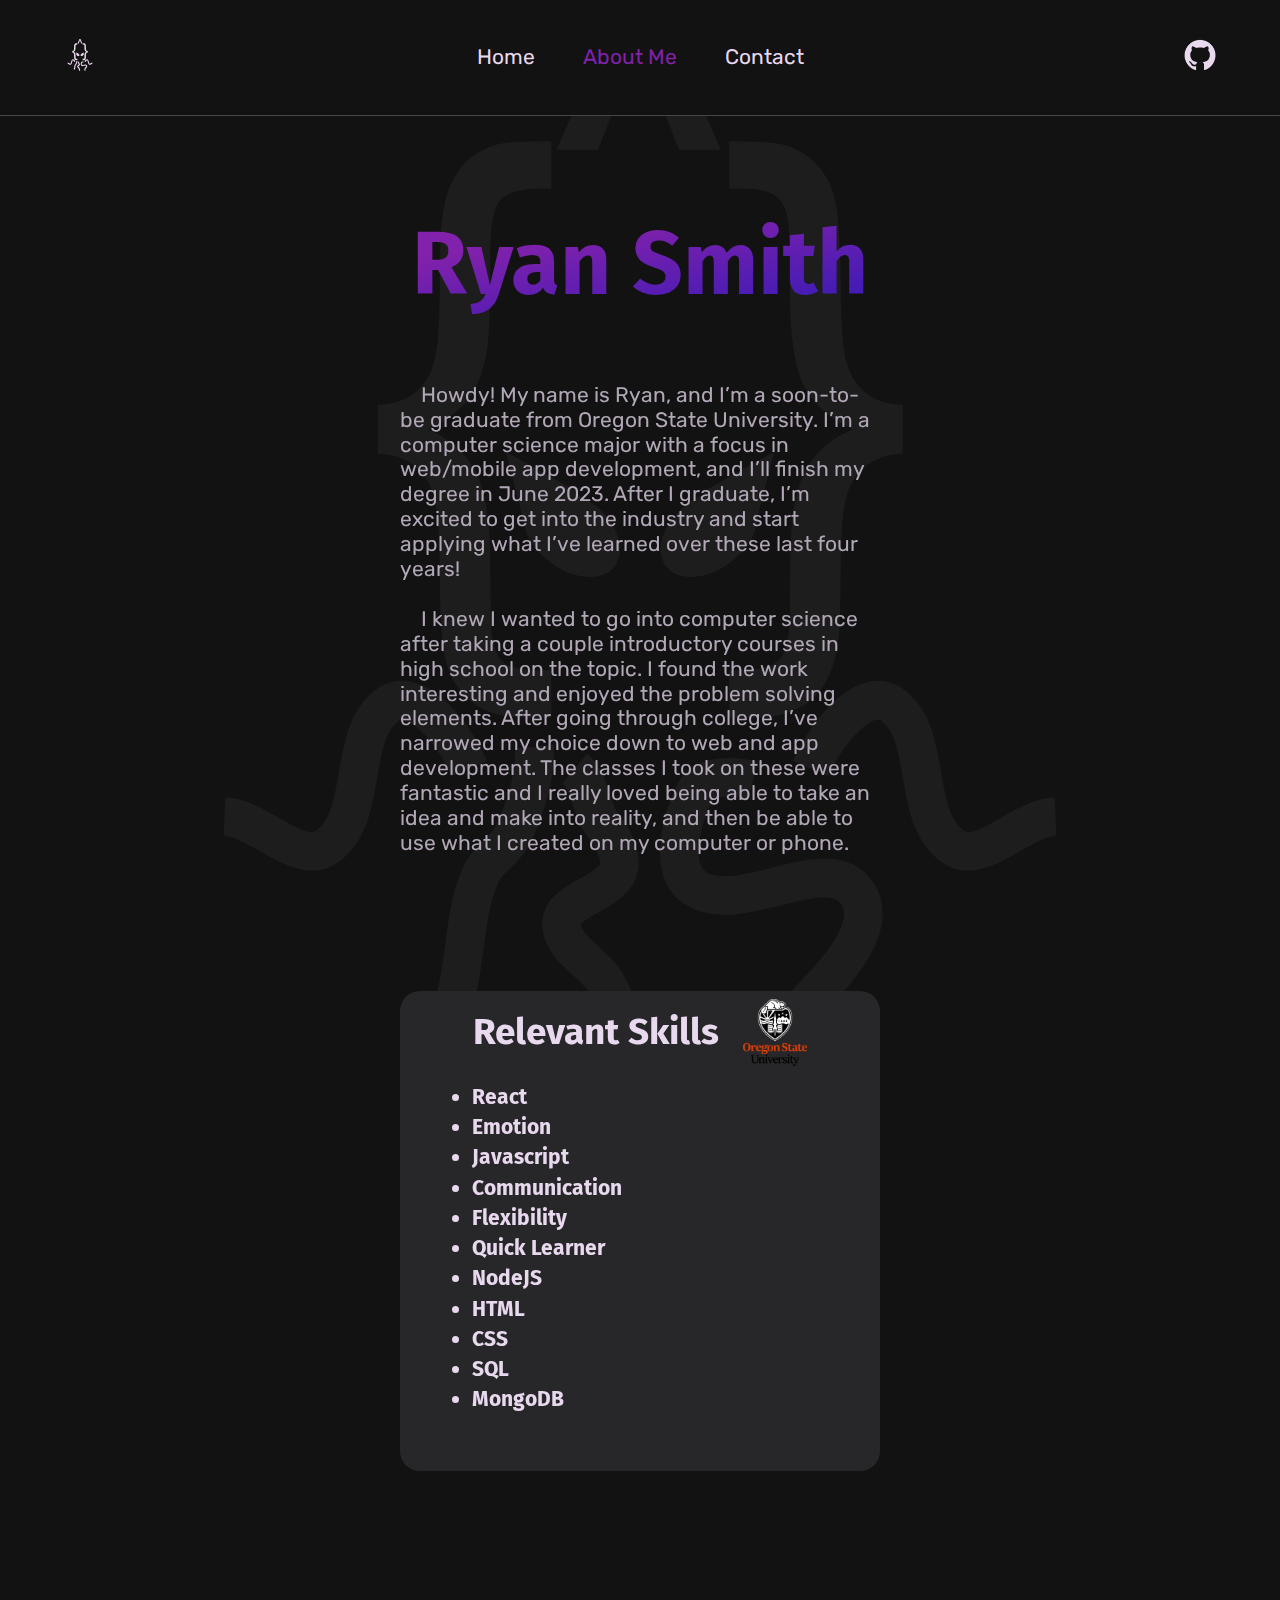
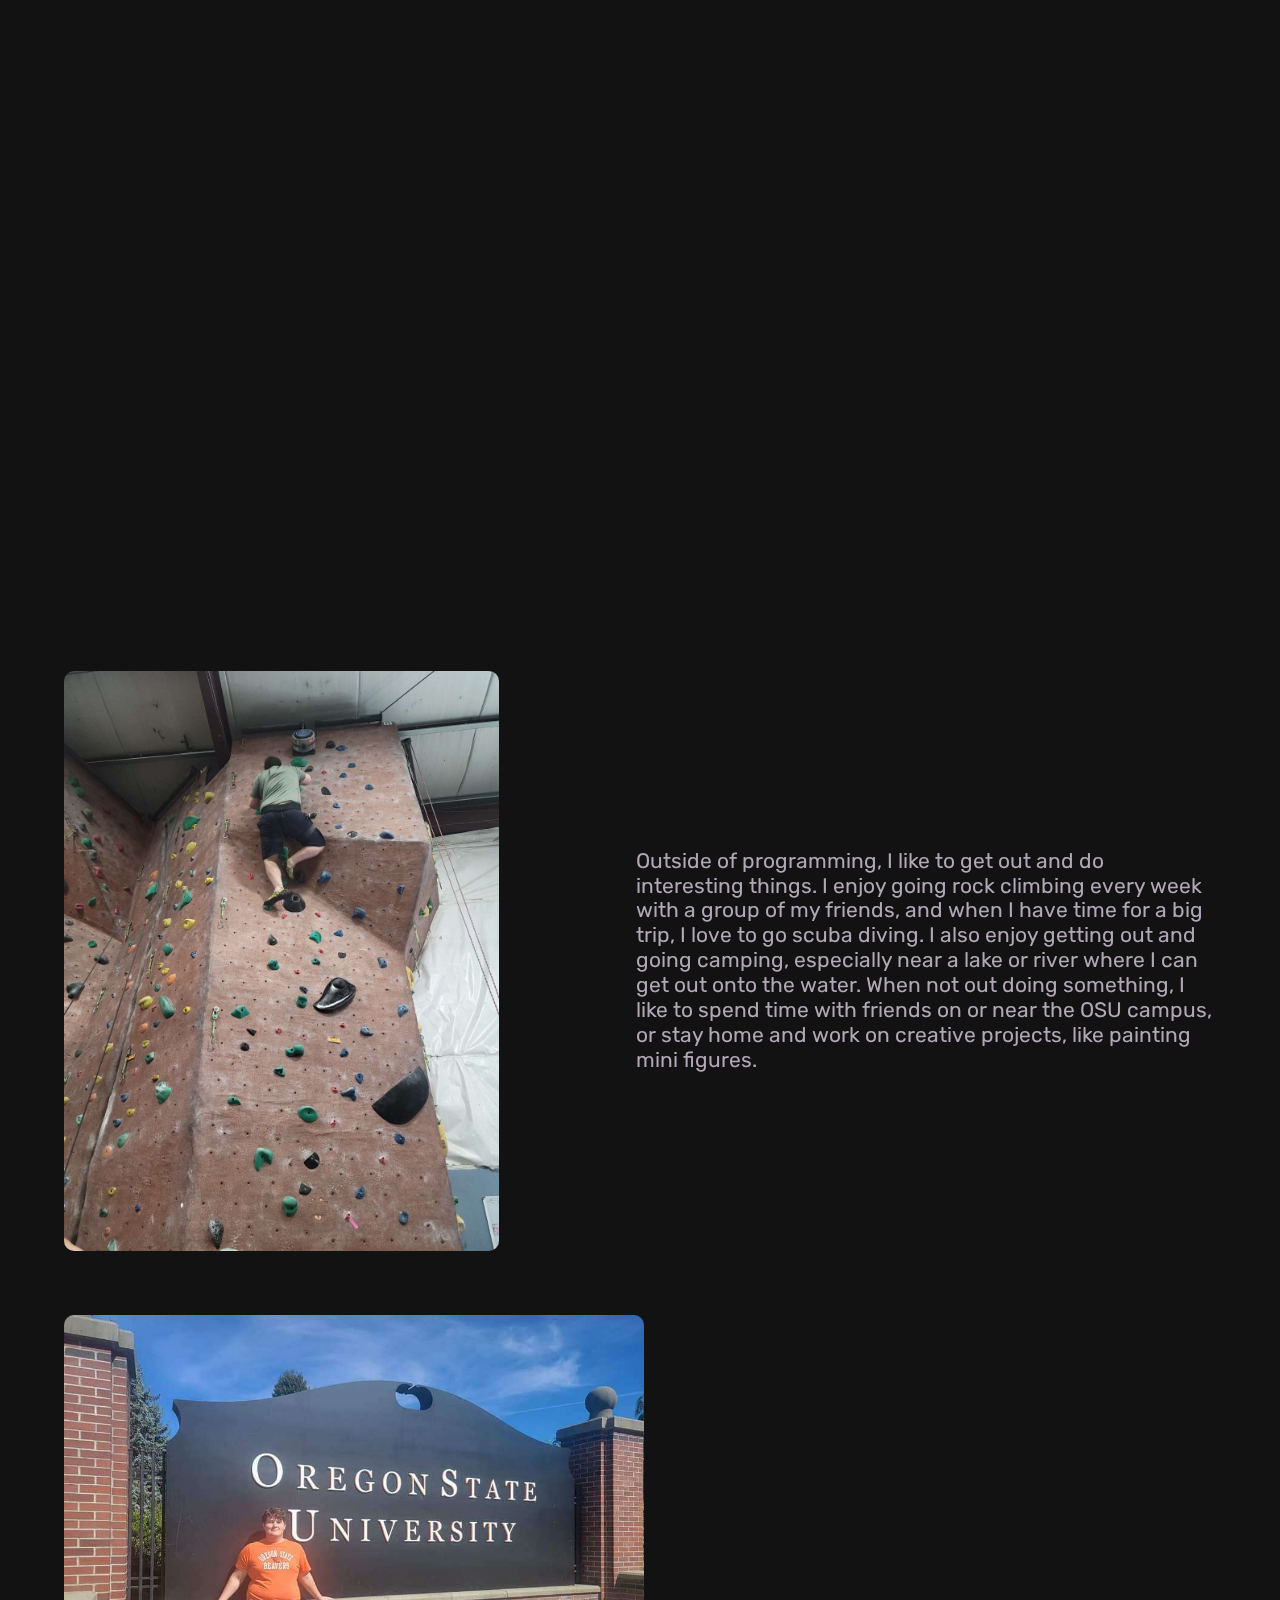
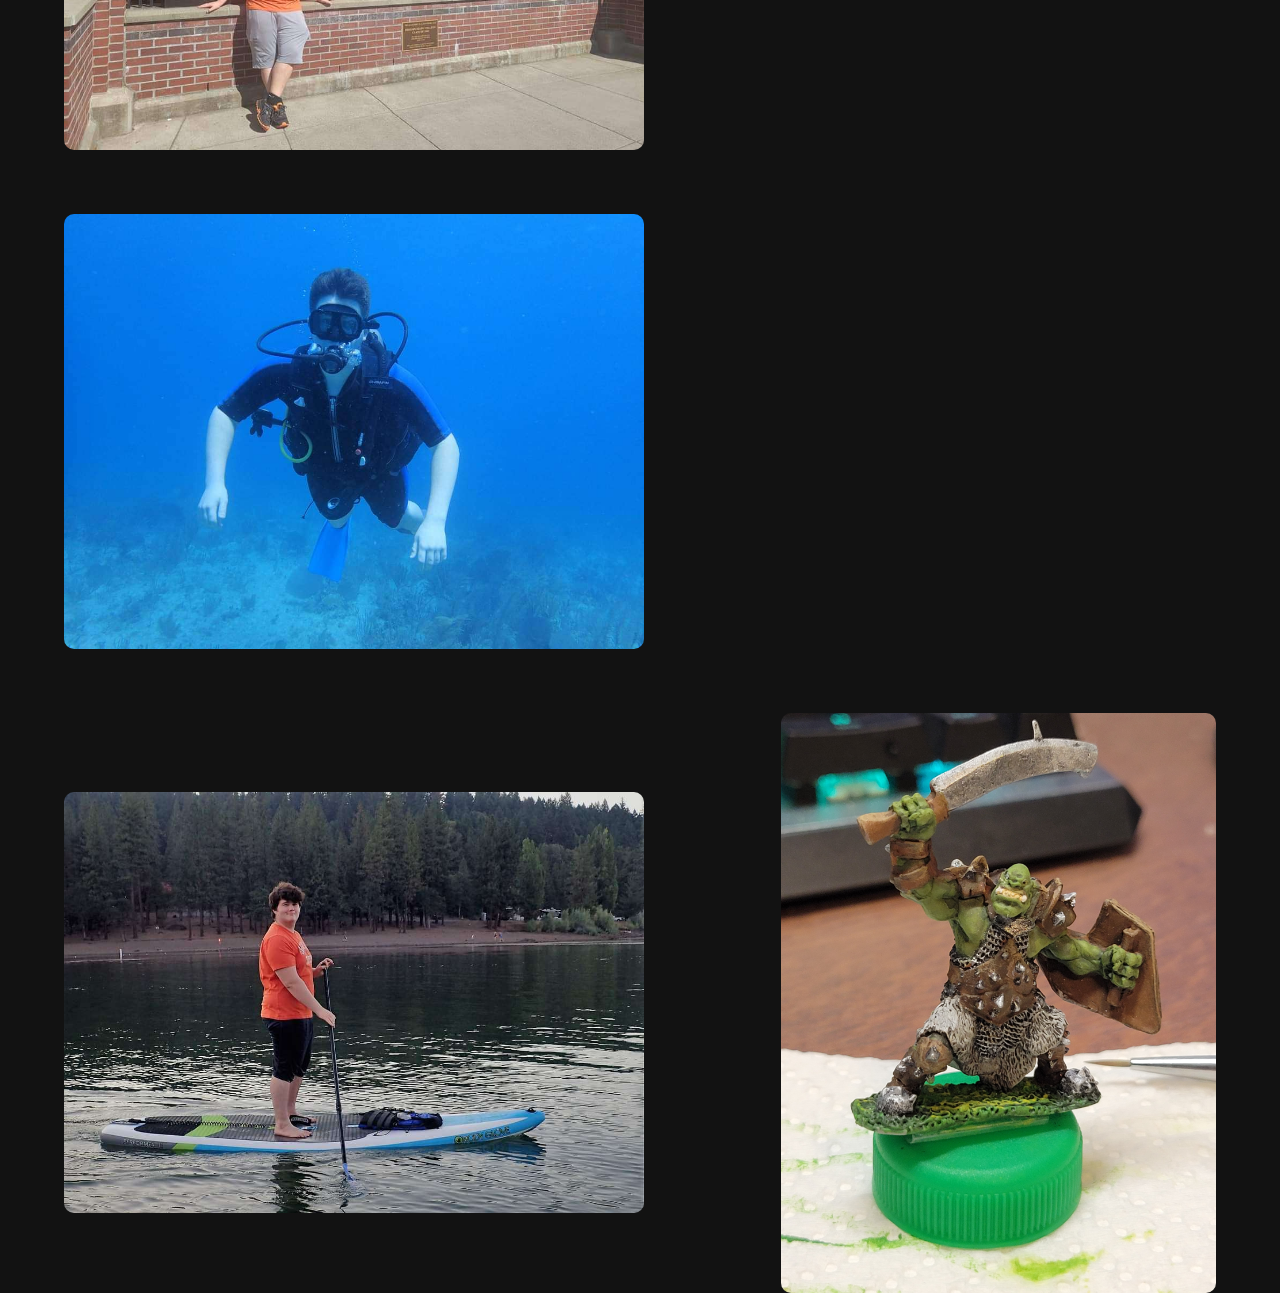
==== commit cdec2785: "Updated Skills and button UI" ====
--- a/about.html
+++ b/about.html
@@ -44,15 +44,18 @@
                     </div>
                     
                     <ul id="relevantSkillsList">
+                        <li>React</li>
+                        <li>Emotion</li>
                         <li>Javascript</li>
+                        <li>Communication</li>
+                        <li>Flexibility</li>
+                        <li>Quick Learner</li>
                         <li>NodeJS</li>
                         <li>HTML</li>
                         <li>CSS</li>
                         <li>SQL</li>
                         <li>MongoDB</li>
-                        <li>Communication</li>
-                        <li>Flexibility</li>
-                        <li>Quick Learner</li>
+                        
                     </ul>
                 </div>
             </div>
--- a/style.css
+++ b/style.css
@@ -144,6 +144,11 @@
     flex-wrap: wrap;
 }
 
+#aboutHero{
+    margin-left: 0px;
+    margin-right: 0px;
+}
+
 .homeIntro{
     display: flex;
     flex-direction: column;
@@ -168,7 +173,7 @@
     display: flex;
     justify-content: center;
     align-items: center;
-    border: 0px;
+    border: 2px;
     padding-left: 64px;
     padding-right: 64px;
     padding-top: 16px;
@@ -176,6 +181,15 @@
     border-radius: 100px;
     background: rgb(130,33,171);
     background: linear-gradient(170deg, rgba(130,33,171,1) 25%, rgba(50,26,184,1) 100%);
+    cursor: pointer;
+    border-style: solid;
+    border-color: var(--white5);
+}
+
+#seeWorkButton:hover, #submitFormButton:hover {
+    border: 2px;
+    border-style: solid;
+    border-color: var(--primary);
 }
 
 .buttonText{
@@ -306,19 +320,19 @@
 
 #aboutHero{
     flex-direction: column;
+    justify-content: center;
     padding-bottom: 0px;
-    padding-left: 256px;
-    padding-right: 256px;
+    margin-left: 13.33%;
+    margin-right: 13.33%;
 }
 
 #aboutHeroContent{
-    width: 100%;
-    display: flex;
-    justify-content: space-between;
-    gap: 24px;
-    padding-left:0px;
-    padding-right: 0px;
-    align-items: center;
+    display: flex;
+    justify-content:space-evenly;
+    gap: 128px;  
+    align-items:center;
+    flex-wrap: wrap-reverse;
+    width:100%;
 }
 
 #relevantSkills{
@@ -337,7 +351,7 @@
 
 #relevantSkillsContent{
     text-align: center;
-    margin-top: 16px;
+    margin-top: 8px;
 }
 
 ul#relevantSkillsList{
@@ -347,7 +361,7 @@
     font-weight: bold;
     font-size:21px;
     line-height: 30.2px;
-    margin-top: 48px;
+    margin-top: 16px;
     margin-left: 32px;
 }
 
@@ -459,3 +473,127 @@
     color: var(--primary);
 }
 
+@media screen and (max-width: 650px){
+    .hero{
+        margin-top: 32px;
+    }
+    
+    .homeIntro{
+        display: flex;
+        flex-direction: column;
+        width: 44.44%;
+        max-width: 350px;
+        min-width: 300px;
+        height: 37.5%;
+        justify-content: space-evenly;
+        align-items: center;
+        text-align: center;
+    }
+
+    .header{
+        padding-top: 16px;
+        padding-bottom:16px;
+        padding-left: 0px;
+        padding-right: 0px;
+    }
+
+
+    
+    h1{
+        font-size: 44px;
+        line-height: 53px;
+    }
+    
+    h2{
+        font-size:33px;
+        line-height: 40px;
+    }
+    
+    h3{
+        font-size:25px;
+        font-weight: normal;
+        line-height: 30px;
+    }
+    
+    h4{
+        font-size:18px;
+        line-height: 22px;
+    }
+    
+    h5{
+        font-size:14px;
+        line-height: 16px;
+    }
+    
+    h6{
+        font-size:11px;
+        line-height: 13px;
+    }
+    
+    p, .formText{
+        font-size: 11px;
+        line-height: 12px;
+    }
+
+    #homePhoto{
+        max-width: 300px;
+        min-width: 220px;
+    }
+
+    .projectsList{
+        padding-top: 32px;
+        display: flex;
+        flex-wrap: wrap;
+        width: 100%;
+        justify-content: center;
+        align-items: center;
+        gap: 64px;
+    }
+
+    .project{
+        width: 320px;
+        height: 480px;
+    }
+    
+    .projectColor{
+        margin-top: 24px;
+        max-width: 95%;
+        height: 130px;
+    }
+    
+    .projectImg{
+        max-width: 280px;
+        max-height: 180px;
+        margin-top: 32px;
+    }
+    
+    .projectText{
+        margin-top: 64px;
+    }
+
+    #aboutHeroContent{
+        gap: 0px;  
+    }
+
+    #aboutMeText{
+        width: 300px;
+        height: 300px;
+        
+    }
+
+    .aboutPhotos{
+        max-width: 340px;
+        margin: 0px;
+        padding: 0px;
+    }
+
+    #extraAboutMe{
+        display: flex;
+        flex-wrap: wrap;
+        justify-content: space-between;
+        margin-left: 0px;
+        margin-right: 0px;
+        gap: 64px;
+        align-items: center;
+    }
+}